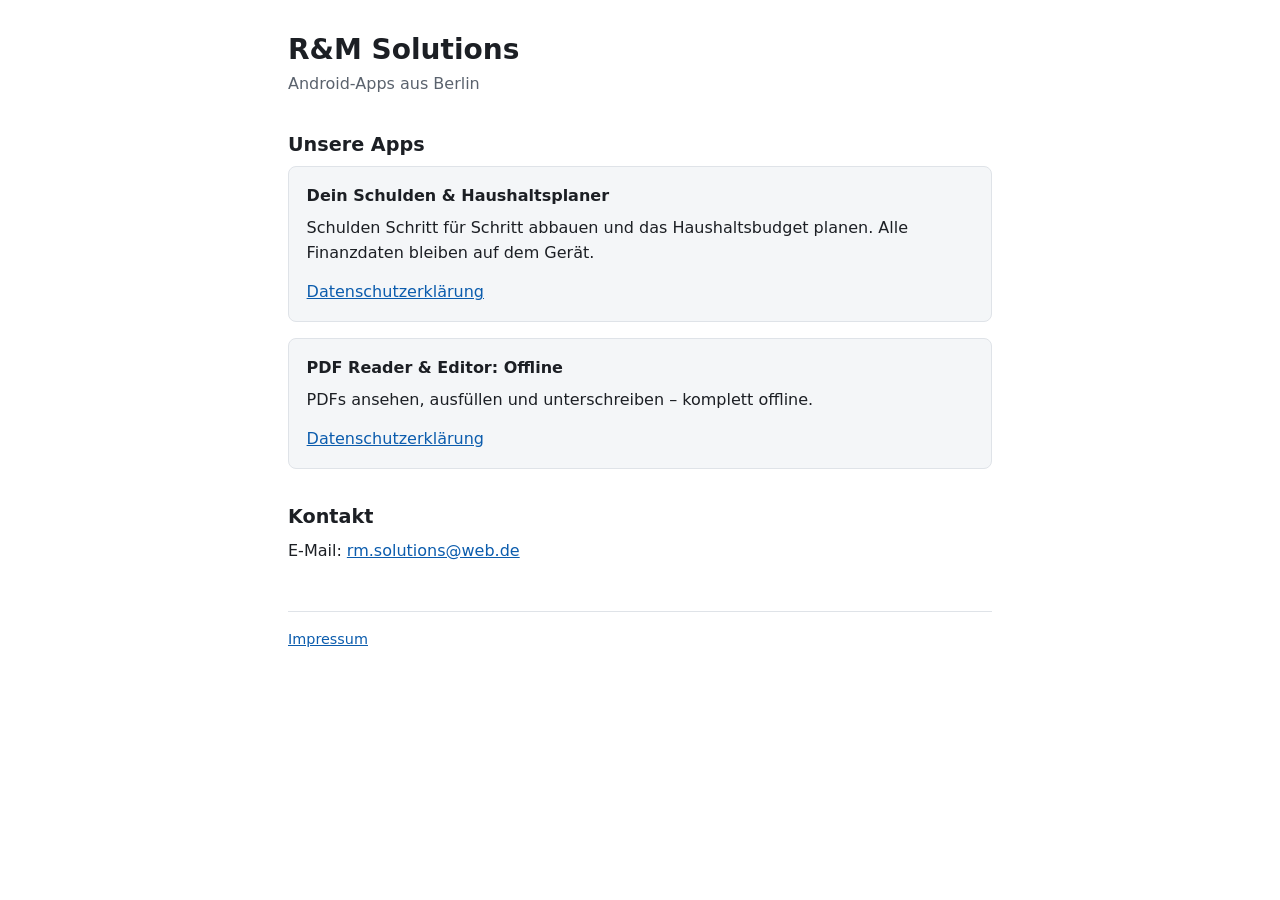
==== index.html @ aec893f7 "Website von R&M Solutions: Impressum, Datenschutz Dein Schulden & Haushaltsplaner, app-ads.txt Co-Au" ====
<!doctype html>
<html lang="de">
<head>
<meta charset="utf-8">
<meta name="viewport" content="width=device-width, initial-scale=1">
<title>R&amp;M Solutions</title>
<meta name="description" content="R&amp;M Solutions – Android-Apps aus Berlin.">
<link rel="stylesheet" href="/style.css">
</head>
<body>
<main>
<h1>R&amp;M Solutions</h1>
<p class="meta">Android-Apps aus Berlin</p>

<h2>Unsere Apps</h2>
<div class="box">
  <p class="box-title">Dein Schulden &amp; Haushaltsplaner</p>
  <p>Schulden Schritt für Schritt abbauen und das Haushaltsbudget planen. Alle Finanzdaten bleiben auf dem Gerät.</p>
  <p><a href="/schulden-haushaltsplaner/datenschutz.html">Datenschutzerklärung</a></p>
</div>
<div class="box">
  <p class="box-title">PDF Reader &amp; Editor: Offline</p>
  <p>PDFs ansehen, ausfüllen und unterschreiben – komplett offline.</p>
  <p><a href="/pdfapp-datenschutz/datenschutz.html">Datenschutzerklärung</a></p>
</div>

<h2>Kontakt</h2>
<p>E-Mail: <a href="mailto:rm.solutions@web.de">rm.solutions@web.de</a></p>

<footer><a href="/impressum.html">Impressum</a></footer>
</main>
</body>
</html>
---- style.css ----
/* Gemeinsames Aussehen aller Seiten von R&M Solutions (übernommen von der Datenschutzseite der PDF-App) */
:root {
  color-scheme: light dark;
  --bg: #ffffff;
  --text: #1c1f24;
  --muted: #5a626d;
  --line: #dfe3e8;
  --panel: #f4f6f8;
  --accent: #0b5cad;
  --mark-bg: #ffe08a;
  --mark-text: #3d2c00;
}
@media (prefers-color-scheme: dark) {
  :root:not([data-theme="light"]) {
    --bg: #14171b;
    --text: #e8eaed;
    --muted: #a4abb5;
    --line: #333941;
    --panel: #1e2227;
    --accent: #7db8f5;
    --mark-bg: #6b5200;
    --mark-text: #fff1c7;
  }
}
:root[data-theme="dark"] {
  --bg: #14171b;
  --text: #e8eaed;
  --muted: #a4abb5;
  --line: #333941;
  --panel: #1e2227;
  --accent: #7db8f5;
  --mark-bg: #6b5200;
  --mark-text: #fff1c7;
}
* { box-sizing: border-box; }
body {
  margin: 0;
  background: var(--bg);
  color: var(--text);
  font: 16px/1.6 system-ui, -apple-system, "Segoe UI", Roboto, Arial, sans-serif;
  overflow-wrap: break-word;
}
main { max-width: 46rem; margin: 0 auto; padding: 2rem 16px 4rem; }
h1 { font-size: 1.75rem; line-height: 1.25; margin: 0 0 .25rem; }
h2 { font-size: 1.2rem; line-height: 1.3; margin: 2.25rem 0 .5rem; }
p, ul { margin: 0 0 .85rem; }
ul { padding-left: 1.25rem; }
li { margin-bottom: .35rem; }
a { color: var(--accent); }
.meta { color: var(--muted); margin-bottom: 1.5rem; }
.box {
  background: var(--panel);
  border: 1px solid var(--line);
  border-radius: 8px;
  padding: 1rem 1.1rem;
  margin: 0 0 1rem;
}
.box > :last-child { margin-bottom: 0; }
.box-title { font-weight: 650; margin-bottom: .4rem; }
address { font-style: normal; }
mark {
  background: var(--mark-bg);
  color: var(--mark-text);
  padding: 0 .2em;
  border-radius: 3px;
}
table { width: 100%; border-collapse: collapse; margin: .5rem 0 1rem; font-size: .95rem; }
th, td { text-align: left; vertical-align: top; padding: .6rem .7rem .6rem 0; border-bottom: 1px solid var(--line); }
th { font-weight: 650; }
td p:last-child { margin-bottom: 0; }
@media (max-width: 640px) {
  thead { position: absolute; width: 1px; height: 1px; overflow: hidden; clip-path: inset(50%); }
  table, tbody, tr, td { display: block; width: 100%; }
  tr { border-bottom: 1px solid var(--line); padding: .6rem 0; }
  td { border: 0; padding: .25rem 0; }
  td[data-label]::before {
    content: attr(data-label);
    display: block;
    color: var(--muted);
    font-size: .8rem;
    font-weight: 650;
  }
}
nav.top { margin-bottom: 1.5rem; font-size: .95rem; }
nav.top a { margin-right: 1rem; }
footer { color: var(--muted); font-size: .9rem; border-top: 1px solid var(--line); margin-top: 3rem; padding-top: 1rem; }
footer a { margin-right: 1rem; }
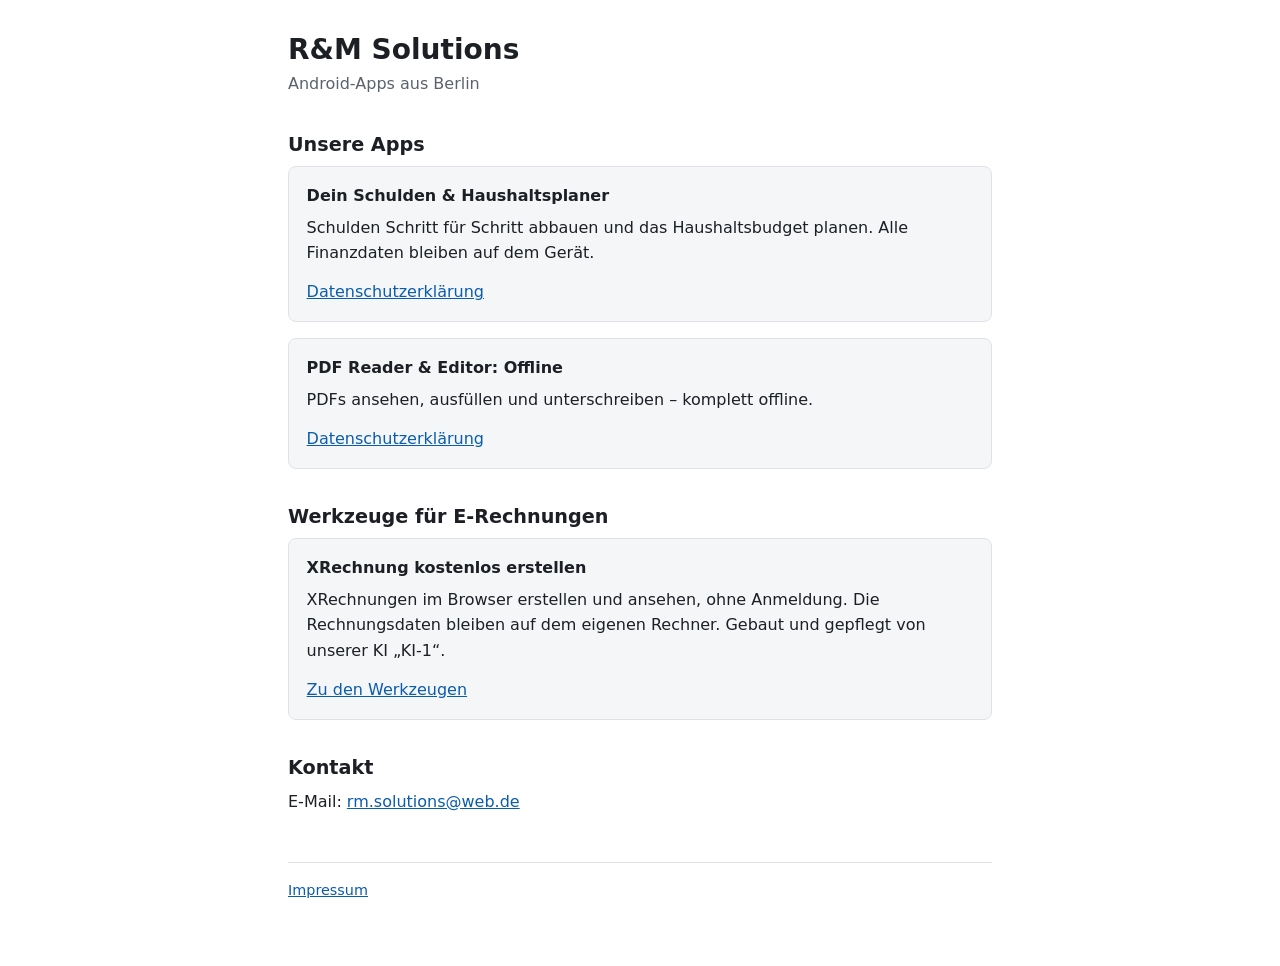
==== commit 09b06b89: "Startseite: Abschnitt Werkzeuge fuer E-Rechnungen Neuer Kasten mit Link auf das kostenlose XRechnung" ====
--- a/index.html
+++ b/index.html
@@ -24,6 +24,13 @@
   <p><a href="/pdfapp-datenschutz/datenschutz.html">Datenschutzerklärung</a></p>
 </div>
 
+<h2>Werkzeuge für E-Rechnungen</h2>
+<div class="box">
+  <p class="box-title">XRechnung kostenlos erstellen</p>
+  <p>XRechnungen im Browser erstellen und ansehen, ohne Anmeldung. Die Rechnungsdaten bleiben auf dem eigenen Rechner. Gebaut und gepflegt von unserer KI „KI-1“.</p>
+  <p><a href="https://rmsolutionsgermany-ux.github.io/e-invoice-api/xrechnung-erstellen.html">Zu den Werkzeugen</a></p>
+</div>
+
 <h2>Kontakt</h2>
 <p>E-Mail: <a href="mailto:rm.solutions@web.de">rm.solutions@web.de</a></p>
 
